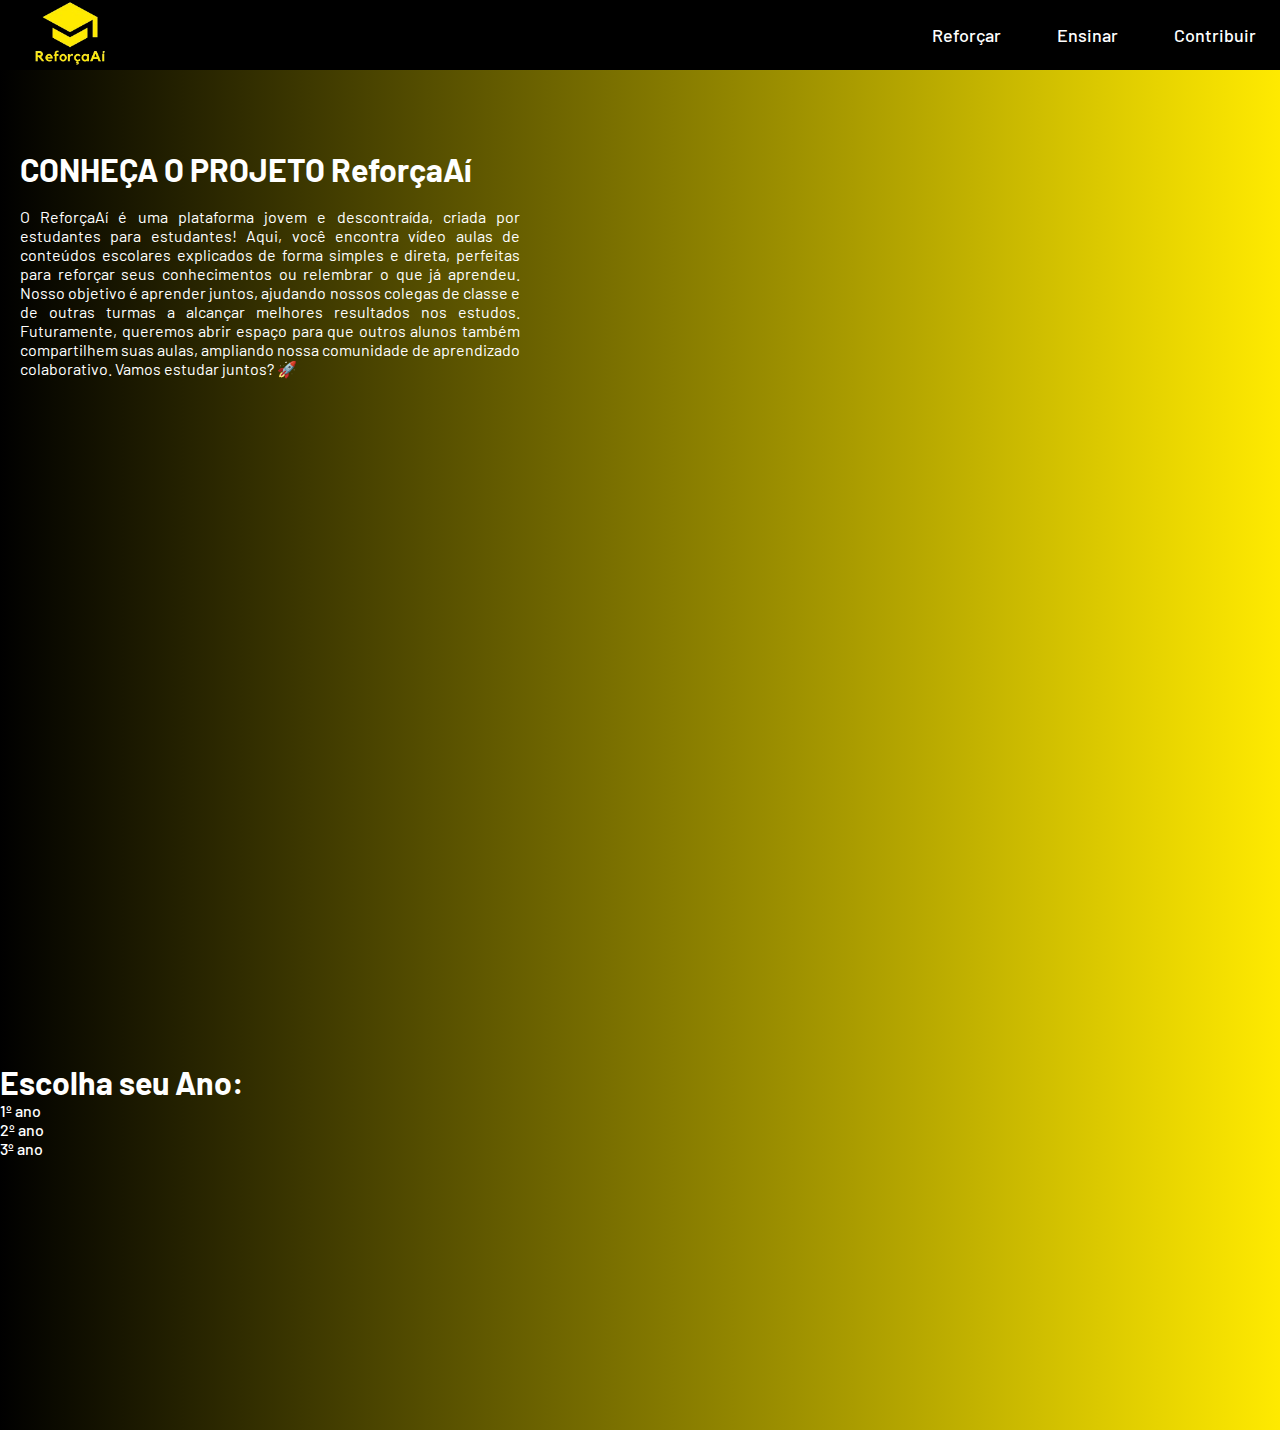
==== reforcaai.html @ 52aaf340 "atualização" ====
<!DOCTYPE html>
<html lang="pt-br">
<head>
    <meta charset="UTF-8">
    <meta name="viewport" content="width=device-width, initial-scale=1.0">
    <link rel="stylesheet" href="style.css">
    <link rel="shortcut icon" href="image/favicon.ico" type="image/x-icon">

    <link rel="preconnect" href="https://fonts.googleapis.com">
    <link rel="preconnect" href="https://fonts.gstatic.com" crossorigin>
    <link href="https://fonts.googleapis.com/css2?family=Barlow:ital,wght@0,100;0,200;0,300;0,400;0,500;0,600;0,700;0,800;0,900;1,100;1,200;1,300;1,400;1,500;1,600;1,700;1,800;1,900&display=swap" rel="stylesheet">
    
    <title>ReforçaAí</title>
</head>
<body>
    <nav class="navbar">
        <a href="#">
            <img src="image/logo.png" alt="logo">
        </a>
        <ul>
            <li><a href="#">Reforçar</a></li>
            <li><a href="#">Ensinar</a></li>
            <li><a href="#">Contribuir</a></li>
        </ul>
    </nav>
    <div class="container">
        <div class="conheca">
            <div class="p1">
                <h1>CONHEÇA O PROJETO ReforçaAí</h1>
                <br>
                <p>O ReforçaAí é uma plataforma jovem e descontraída, criada por estudantes para estudantes! Aqui, você encontra vídeo aulas de conteúdos escolares explicados de forma simples e direta, perfeitas para reforçar seus conhecimentos ou relembrar o que já aprendeu. Nosso objetivo é aprender juntos, ajudando nossos colegas de classe e de outras turmas a alcançar melhores resultados nos estudos. Futuramente, queremos abrir espaço para que outros alunos também compartilhem suas aulas, ampliando nossa comunidade de aprendizado colaborativo. Vamos estudar juntos? 🚀</p>
            </div>
            <div class="p2">
                <iframe src="https://www.youtube.com/embed/Fxu-pE74m5A" frameborder="0" width="100%" height="100%"></iframe>
            </div>
        </div>  
        <div class="escolha">
            <div>
                <h1>Escolha seu Ano:</h1>
                <ul>
                    <li><a href="#">1º ano</a></li>
                    <li><a href="#">2º ano</a></li>
                    <li><a href="#">3º ano</a></li>
                </ul>
            </div>
        </div>  
    </div>
</body>
</html>
---- style.css ----
* {
    margin: 0;
    padding: 0;
}

a {
    text-decoration: none;
    font-family: "Barlow";
    font-weight: 500;
}

body {
    width: 100%;
    height: 100vh;
    background-image: linear-gradient(to left, #FFEA00, #000000);
}

/* aqui esta a navbar */
.navbar {
    width: 100%;
    height: 70px;
    margin-inline: auto;
    background-color: black;

    display: flex;
    justify-content: space-between;
    align-items: center;
}

.navbar ul {
    display: flex;
    gap: 32px;
    list-style: none;
}

.navbar ul li a {
    font-size: 18px;
    color: white;
    padding-block: 16px;
    margin-right: 1.5rem;
}

.navbar ul li a:hover {
    color: #FFEA00;
}

.navbar a img {
    max-width: 140px;
    max-height: 140px;
}

.navbar a:hover {
    -webkit-transform: scale(1.1);
    transform: scale(1.1);
}

/* aqui começa o container */

.container {
    width: 100%;
    height: calc(150vh - 70px);
    display: flex;
    align-items: center;
    align-content: space-around;
    margin-top: 80px;
    justify-content: center;
    flex-wrap: wrap;
    font-family: "Barlow";
    color: #FFFFFF;
}

.conheca {
    width: 100%;
    height: 50%;
    display: flex;
    align-items: flex-start;
    justify-content: space-evenly;
    flex-wrap: wrap;
    font-family: "Barlow";
}

.p1 {
    width: 500px;
    height: 250px;
    color: #FFFFFF;
}

.p1 p {
    text-align: justify;
}

.p2 {
    width: 720px;
    height: 405px;
}

/* comeca aqui o escolha */

.escolha {
    width: 100%;
    height: 50%;
    display: flex;
    align-items: center;
    flex-wrap: wrap;
}

.escolha a {
    color: #FFFFFF;
}
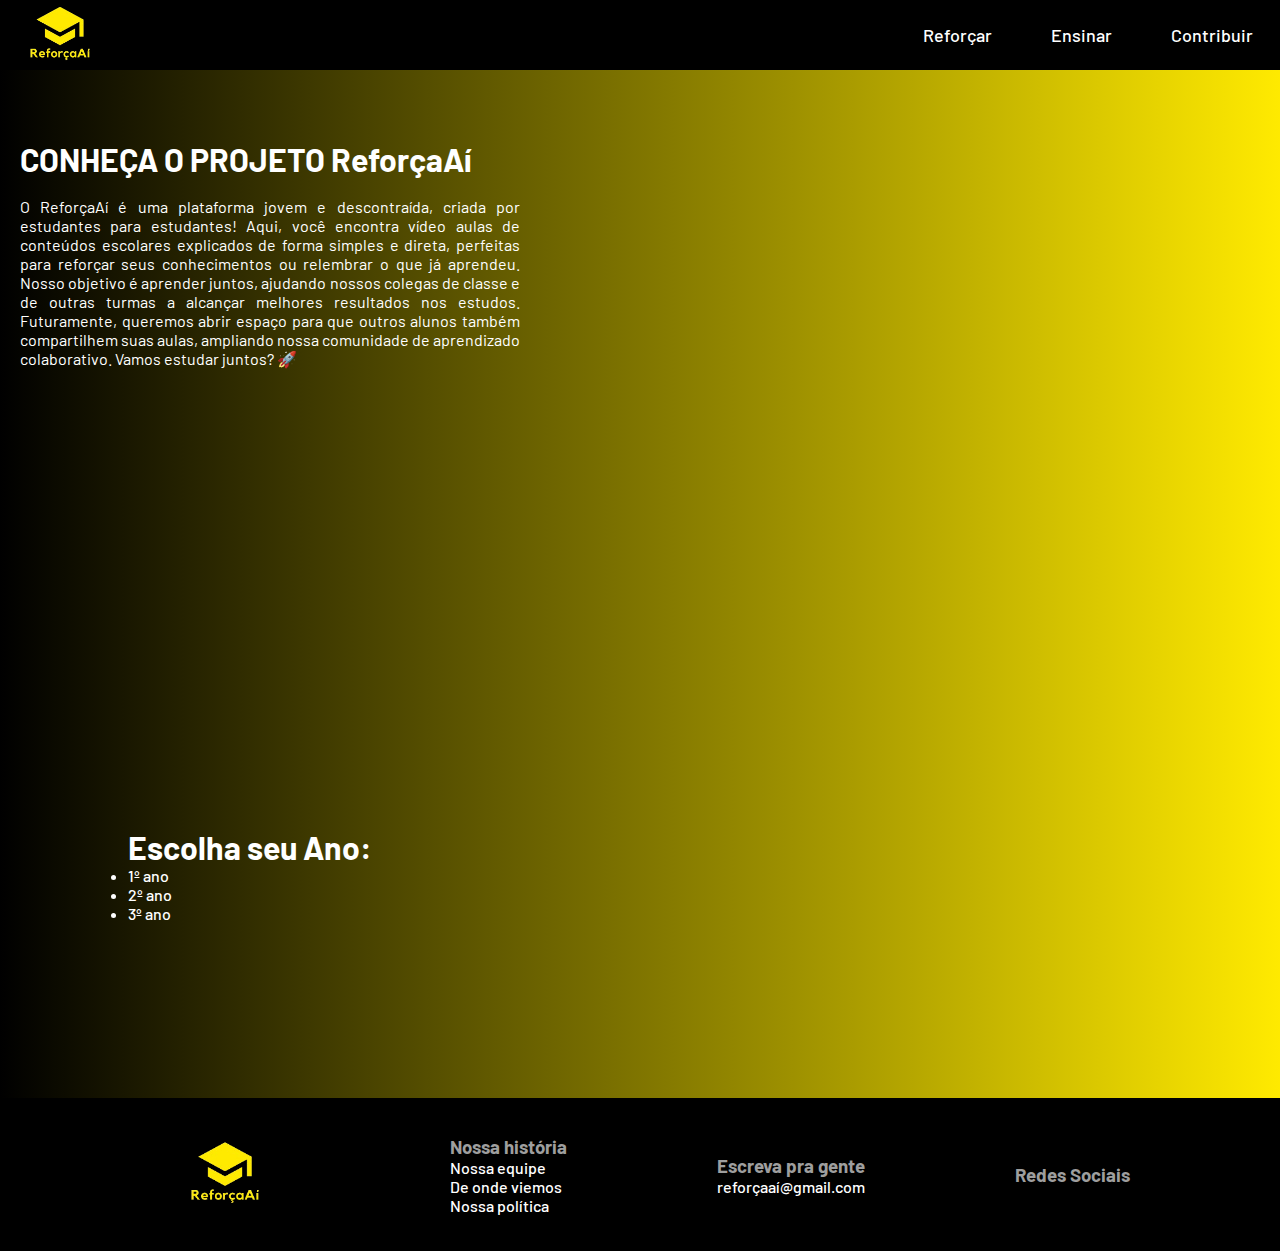
==== commit 7c444e89: "Atualização 1.1" ====
--- a/reforcaai.html
+++ b/reforcaai.html
@@ -6,6 +6,8 @@
     <link rel="stylesheet" href="style.css">
     <link rel="shortcut icon" href="image/favicon.ico" type="image/x-icon">
 
+    <link rel="stylesheet" href="https://cdnjs.cloudflare.com/ajax/libs/font-awesome/6.7.0/css/all.min.css" integrity="sha512-9xKTRVabjVeZmc+GUW8GgSmcREDunMM+Dt/GrzchfN8tkwHizc5RP4Ok/MXFFy5rIjJjzhndFScTceq5e6GvVQ==" crossorigin="anonymous" referrerpolicy="no-referrer" />
+
     <link rel="preconnect" href="https://fonts.googleapis.com">
     <link rel="preconnect" href="https://fonts.gstatic.com" crossorigin>
     <link href="https://fonts.googleapis.com/css2?family=Barlow:ital,wght@0,100;0,200;0,300;0,400;0,500;0,600;0,700;0,800;0,900;1,100;1,200;1,300;1,400;1,500;1,600;1,700;1,800;1,900&display=swap" rel="stylesheet">
@@ -13,17 +15,20 @@
     <title>ReforçaAí</title>
 </head>
 <body>
-    <nav class="navbar">
-        <a href="#">
-            <img src="image/logo.png" alt="logo">
-        </a>
-        <ul>
-            <li><a href="#">Reforçar</a></li>
-            <li><a href="#">Ensinar</a></li>
-            <li><a href="#">Contribuir</a></li>
-        </ul>
-    </nav>
-    <div class="container">
+
+                        <!-- aqui está o header -->
+
+    <header>
+        <nav class="navbar">
+            <a href="#">
+                <img src="image/logo.png" alt="logo">
+            </a>
+            <ul>
+                <li><a href="#">Reforçar</a></li>
+                <li><a href="#">Ensinar</a></li>
+                <li><a href="#">Contribuir</a></li>
+            </ul>
+        </nav>
         <div class="conheca">
             <div class="p1">
                 <h1>CONHEÇA O PROJETO ReforçaAí</h1>
@@ -33,7 +38,12 @@
             <div class="p2">
                 <iframe src="https://www.youtube.com/embed/Fxu-pE74m5A" frameborder="0" width="100%" height="100%"></iframe>
             </div>
-        </div>  
+        </div>    
+    </header>  
+
+                        <!-- aqui está o container -->
+
+    <div class="container"> 
         <div class="escolha">
             <div>
                 <h1>Escolha seu Ano:</h1>
@@ -45,5 +55,47 @@
             </div>
         </div>  
     </div>
+
+                        <!-- aqui está o footer -->
+
+    <footer>
+        <div class="logo-footer">
+            <a href="#"><img src="image/logo.png" alt="logo"></a>
+        </div>
+        <div class="history-footer">
+            <h3>Nossa história</h3>
+            <ul>
+                <li><a href="#">Nossa equipe</a></li>
+                <li><a href="#">De onde viemos</a></li>
+                <li><a href="#">Nossa política</a></li>
+            </ul>
+        </div>
+
+        <div class="contact-footer">
+            <h3>Escreva pra gente</h3>
+            <a href="">reforçaaí@gmail.com</a>
+        </div>
+
+        <div class="social-midea">
+            <h3>Redes Sociais</h3>
+            <ul>
+                <li>
+                    <a href="#">
+                        <i class="fa-brands fa-instagram"></i>
+                    </a>
+                </li>
+                <li>
+                    <a href="#">
+                        <i class="fa-brands fa-facebook-f"></i>
+                    </a>
+                </li>
+                <li>
+                    <a href="#">
+                        <i class="fa-brands fa-whatsapp"></i>
+                    </a>
+                </li>
+            </ul>
+        </div>
+    </footer>                    
 </body>
 </html>--- a/style.css
+++ b/style.css
@@ -18,7 +18,7 @@
 /* aqui esta a navbar */
 .navbar {
     width: 100%;
-    height: 70px;
+    height: 4.375em;
     margin-inline: auto;
     background-color: black;
 
@@ -29,15 +29,15 @@
 
 .navbar ul {
     display: flex;
-    gap: 32px;
+    gap: 2em;
     list-style: none;
 }
 
 .navbar ul li a {
-    font-size: 18px;
+    font-size: 1.125em;
     color: white;
-    padding-block: 16px;
-    margin-right: 1.5rem;
+    padding-block: 1em;
+    margin-right: 1.5em;
 }
 
 .navbar ul li a:hover {
@@ -45,8 +45,8 @@
 }
 
 .navbar a img {
-    max-width: 140px;
-    max-height: 140px;
+    max-width: 7.5em;
+    max-height: 7.5em;
 }
 
 .navbar a:hover {
@@ -54,25 +54,13 @@
     transform: scale(1.1);
 }
 
-/* aqui começa o container */
-
-.container {
-    width: 100%;
-    height: calc(150vh - 70px);
-    display: flex;
-    align-items: center;
-    align-content: space-around;
-    margin-top: 80px;
-    justify-content: center;
-    flex-wrap: wrap;
-    font-family: "Barlow";
-    color: #FFFFFF;
-}
+/* aqui está a apresentação */
 
 .conheca {
     width: 100%;
-    height: 50%;
+    height: 43em;
     display: flex;
+    margin-top: 4.375em;
     align-items: flex-start;
     justify-content: space-evenly;
     flex-wrap: wrap;
@@ -80,8 +68,8 @@
 }
 
 .p1 {
-    width: 500px;
-    height: 250px;
+    width: 31.25em;
+    height: 15.625em;
     color: #FFFFFF;
 }
 
@@ -90,20 +78,72 @@
 }
 
 .p2 {
-    width: 720px;
-    height: 405px;
+    width: 45em;
+    height: 25.313em;
 }
 
-/* comeca aqui o escolha */
+
+/* aqui começa o container */
+
+.container {
+    width: 100%;
+    height: 30%;
+    display: flex;
+    align-items: center;
+    justify-content: center;
+    flex-wrap: wrap;
+    font-family: "Barlow";
+    color: #FFFFFF;
+}
 
 .escolha {
     width: 100%;
-    height: 50%;
+    height: 100%;
     display: flex;
-    align-items: center;
+    align-items: flex-start;
+    margin-left: 8em;
     flex-wrap: wrap;
 }
 
 .escolha a {
     color: #FFFFFF;
 }
+
+/* começa aqui o footer */
+
+footer {
+    display: flex;
+    align-items: center;
+    justify-content: space-evenly;
+    background-color: #000000;
+    font-family: "Barlow";
+
+}
+
+footer a {
+    color: #FFFFFF;
+}
+
+footer h3 {
+    color: #9e9e9e;
+}
+
+footer ul {
+    list-style: none;
+}
+
+.logo-footer {
+    display: flex;
+    align-items: self-start;
+    justify-content: center;
+}
+
+.logo-footer img {
+    width: 9.375em;
+    height: 9.375em;
+}
+
+.social-midea ul {
+    display: flex;
+    justify-content: space-around;
+}